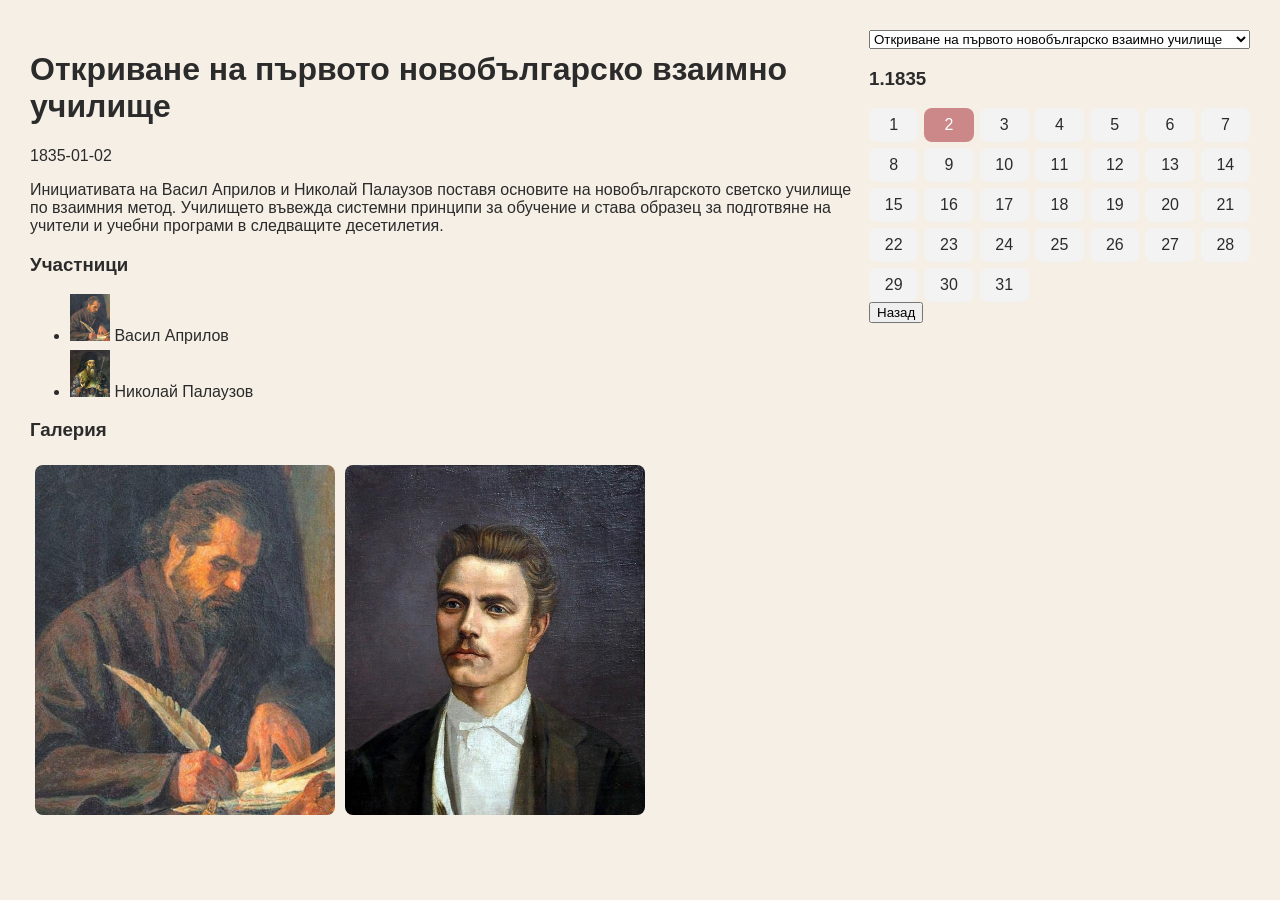
==== source/event.html @ f23158ac "Changed the main layout of the calendar" ====
<!DOCTYPE html>
<html lang="bg">
<head>
  <meta charset="UTF-8">
  <meta name="viewport" content="width=device-width, initial-scale=1.0">
  <title>Събитие</title>
  <link rel="stylesheet" href="style.css">
</head>
<body>

<div class="layout">

  <!-- LEFT: EVENT -->
  <div class="left">
    <h1 id="title"></h1>
    <p id="date"></p>
    <p id="desc"></p>

    <h3>Участници</h3>
    <ul id="people"></ul>

    <h3>Галерия</h3>
    <div id="gallery"></div>
  </div>

  <!-- RIGHT: CALENDAR -->
  <div class="right">

    <select id="eventSelect"></select>

    <h3 id="calTitle"></h3>
    <div id="calendar"></div>

    <button onclick="goBack()">Назад</button>

  </div>

</div>

<script src="event.js"></script>
</body>
</html>
---- source/style.css ----
body {
  margin: 30px;
  font-family: Arial, sans-serif;
  background: #f5efe6;
  color: #2b2b2b;
}

/* HERO / MAIN PAGE */
.hero {
  text-align: center;
  padding: 40px;
}

/* TIMELINE */
.timeline {
  position: relative;
  width: 900px;
  margin: auto;
}

.timeline::before {
  content: "";
  position: absolute;
  left: 50%;
  width: 4px;
  height: 100%;
  background: #c88;
}

.event {
  width: 45%;
  padding: 15px;
  background: white;
  margin: 20px 0;
  cursor: pointer;
  border-radius: 10px;
}

.event.left { margin-right: auto; }
.event.right { margin-left: auto; }

/* EVENT PAGE */
.event-layout {
  display: flex;
  gap: 20px;
  padding: 20px;
}

.event-left,
.event-right {
  background: white;
  padding: 20px;
  border-radius: 10px;
}

.event-left {
  flex: 2;
}

.event-right {
  flex: 1;
  position: sticky;
  top: 20px;
}

/* calendar */
#calendar {
  display: grid;
  grid-template-columns: repeat(7, 1fr);
  gap: 6px;
  margin-top: 10px;
}

.calendar-day {
  padding: 8px;
  text-align: center;
  border-radius: 8px;
  background: #f3f3f3;
}

.calendar-day.active {
  background: #c88;
  color: white;
}

/* gallery */
#gallery img {
  width: 100%;
  max-width: 300px;
  margin: 5px;
  border-radius: 8px;
}

/* participants */
#people li {
  margin: 5px 0;
}

.layout {
  display: flex;
}
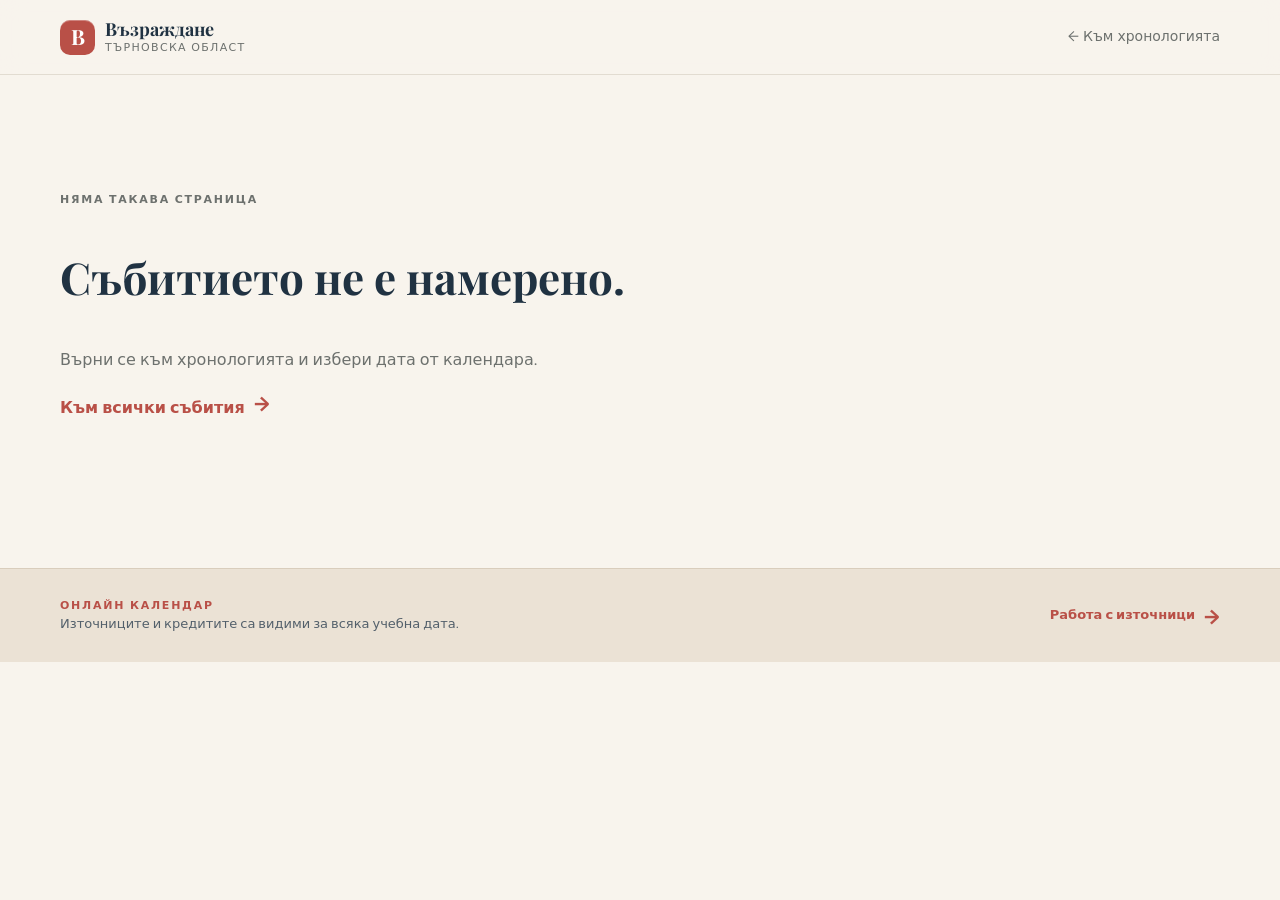
==== commit be79e225: "full site rework" ====
--- a/source/event.html
+++ b/source/event.html
@@ -1,42 +1,17 @@
-<!DOCTYPE html>
+<!doctype html>
 <html lang="bg">
 <head>
-  <meta charset="UTF-8">
-  <meta name="viewport" content="width=device-width, initial-scale=1.0">
-  <title>Събитие</title>
-  <link rel="stylesheet" href="style.css">
+  <meta charset="utf-8"><meta name="viewport" content="width=device-width, initial-scale=1">
+  <meta name="description" content="Детайли за събитие от онлайн календара за Българското възраждане в Търновска област.">
+  <title>Събитие | Календар на Българското възраждане</title><link rel="stylesheet" href="style.css">
 </head>
-<body>
-
-<div class="layout">
-
-  <!-- LEFT: EVENT -->
-  <div class="left">
-    <h1 id="title"></h1>
-    <p id="date"></p>
-    <p id="desc"></p>
-
-    <h3>Участници</h3>
-    <ul id="people"></ul>
-
-    <h3>Галерия</h3>
-    <div id="gallery"></div>
-  </div>
-
-  <!-- RIGHT: CALENDAR -->
-  <div class="right">
-
-    <select id="eventSelect"></select>
-
-    <h3 id="calTitle"></h3>
-    <div id="calendar"></div>
-
-    <button onclick="goBack()">Назад</button>
-
-  </div>
-
-</div>
-
-<script src="event.js"></script>
+<body class="detail-page">
+  <header class="site-header"><div class="header-wrap"><a class="brand" href="index.html"><span class="brand-mark" aria-hidden="true">В</span><span><strong>Възраждане</strong><small>Търновска област</small></span></a><a class="back-top" href="index.html#timeline">← Към хронологията</a></div></header>
+  <main class="shell detail-layout">
+    <section id="detailContent" class="detail-content" aria-live="polite"></section>
+    <aside id="detailSidebar" class="detail-sidebar"></aside>
+  </main>
+  <footer class="site-footer"><div class="shell footer-grid"><div><p class="eyebrow">Онлайн календар</p><p>Източниците и кредитите са видими за всяка учебна дата.</p></div><div><a class="text-link" href="index.html#resources">Работа с източници <span>→</span></a></div></div></footer>
+  <script src="data/content.js"></script><script src="event.js"></script>
 </body>
-</html>+</html>
--- a/source/style.css
+++ b/source/style.css
@@ -1,101 +1,129 @@
-body {
-  margin: 30px;
-  font-family: Arial, sans-serif;
-  background: #f5efe6;
-  color: #2b2b2b;
+@import url('https://fonts.googleapis.com/css2?family=DM+Sans:wght@400;500;600;700&family=Playfair+Display:ital,wght@0,600;0,700;1,600;1,700&display=swap');
+:root{--paper:#f8f4ed;--paper-deep:#eee5d7;--ink:#203242;--muted:#6d716e;--line:#d9cdbc;--coral:#b95047;--coral-dark:#943c36;--blue:#425b79;--green:#39725f;--gold:#ae7e31;--shadow:0 17px 45px rgba(51,43,31,.11);--radius:20px;--shell:min(1160px,calc(100% - 40px))}
+*{box-sizing:border-box}html{scroll-behavior:smooth}body{margin:0;background:var(--paper);color:var(--ink);font-family:"DM Sans",system-ui,sans-serif;line-height:1.52}.shell{width:var(--shell);margin:0 auto}.skip-link{position:absolute;left:12px;top:-44px;padding:10px 14px;background:var(--ink);color:#fff;z-index:99}.skip-link:focus{top:12px}.site-header{border-bottom:1px solid rgba(93,72,47,.14);background:rgba(248,244,237,.92);backdrop-filter:blur(12px);position:sticky;top:0;z-index:20}.header-wrap{width:var(--shell);height:74px;margin:auto;display:flex;align-items:center;justify-content:space-between;gap:24px}.brand{display:flex;align-items:center;gap:10px;color:inherit;text-decoration:none}.brand-mark{display:grid;place-items:center;width:35px;height:35px;border-radius:10px;background:var(--coral);color:#fff;font-family:"Playfair Display",serif;font-weight:700;font-size:21px;box-shadow:inset 0 1px 0 rgba(255,255,255,.3)}.brand strong,.brand small{display:block;line-height:1.05}.brand strong{font-family:"Playfair Display",serif;font-size:18px}.brand small{color:var(--muted);font-size:11px;letter-spacing:.12em;text-transform:uppercase;margin-top:3px}.topnav{display:flex;gap:24px;align-items:center}.topnav a,.back-top{color:var(--muted);font-size:14px;text-decoration:none}.topnav a:hover,.topnav .is-active,.back-top:hover{color:var(--coral)}.hero{display:grid;grid-template-columns:1.35fr .65fr;gap:54px;padding:74px 0 47px;align-items:end}.eyebrow{color:var(--coral);text-transform:uppercase;font-size:11px;letter-spacing:.16em;font-weight:700;margin:0 0 9px}.hero h1,.section-heading h2,.quality-copy h2,.resources h2,.detail-title{font-family:"Playfair Display",Georgia,serif;line-height:1.08;letter-spacing:-.025em;margin:0}.hero h1{font-size:clamp(39px,5.4vw,67px);max-width:720px}.hero h1 em{color:var(--coral);font-weight:600}.lead{max-width:690px;font-size:18px;color:#495561;margin:22px 0}.hero-meta{display:flex;flex-wrap:wrap;gap:8px;align-items:center;color:var(--muted);font-size:13px}.hero-meta i{font-style:normal;color:var(--gold)}.hero-panel{border:1px solid #d8cabb;border-radius:var(--radius);background:linear-gradient(145deg,#fbfaf7,#eee4d7);padding:27px;box-shadow:var(--shadow);min-height:212px;display:grid;grid-template-columns:auto 1fr;gap:10px 16px;align-content:start}.panel-number{font-family:"Playfair Display",serif;color:var(--coral);font-size:56px;line-height:.95}.hero-panel strong{font-size:16px}.hero-panel p{margin:2px 0 0;color:var(--muted);font-size:14px}.legend-row{grid-column:1/-1;display:grid;gap:7px;padding-top:16px;margin-top:10px;border-top:1px solid var(--line);font-size:12px;color:#53606b}.dot{display:inline-block;width:8px;height:8px;border-radius:50%;margin-right:6px}.dot.education{background:var(--green)}.dot.church{background:var(--blue)}.dot.political{background:var(--coral)}
+.toolbar-shell{margin:0 auto 68px;padding:16px;border:1px solid #dfd4c6;background:#fffdf9;border-radius:17px;box-shadow:0 8px 30px rgba(54,39,21,.06);display:grid;grid-template-columns:1fr auto;gap:17px}.search-box{display:flex;align-items:center;gap:10px;border:1px solid #d6c8b7;border-radius:12px;padding:0 13px;background:var(--paper)}.search-box svg{width:19px;color:#77818a;flex:none}.search-box input{width:100%;font:inherit;border:0;background:transparent;color:var(--ink);padding:13px 0;outline:0}.search-box button{border:0;background:transparent;color:var(--muted);font-size:24px;line-height:1;cursor:pointer;opacity:.35}.search-box button:hover{opacity:1}.filters{display:flex;gap:10px}.filters label{display:grid;gap:3px;font-size:11px;color:var(--muted);font-weight:700;text-transform:uppercase;letter-spacing:.07em}.filters select{font:600 13px "DM Sans",sans-serif;color:var(--ink);border:1px solid #d6c8b7;background:#fff;border-radius:10px;padding:9px 27px 9px 10px;outline-color:var(--coral);max-width:190px}.section-heading{display:flex;align-items:end;justify-content:space-between;gap:24px;margin-bottom:25px}.section-heading h2,.quality-copy h2,.resources h2{font-size:clamp(28px,3.5vw,42px)}.section-heading>p{max-width:340px;color:var(--muted);font-size:14px;margin:0;text-align:right}.modules{margin-bottom:75px}.stage-grid{display:grid;grid-template-columns:repeat(4,1fr);gap:13px}.stage-card{border:1px solid #dfd2c3;background:#fffdf8;border-radius:15px;padding:20px;min-height:206px;display:flex;flex-direction:column;transition:transform .2s,box-shadow .2s,border-color .2s}.stage-card:hover{transform:translateY(-3px);box-shadow:var(--shadow);border-color:#cbb6a0}.stage-card .stage-top{display:flex;justify-content:space-between;color:var(--coral);font-size:12px;font-weight:700;text-transform:uppercase;letter-spacing:.08em}.stage-card .period{color:var(--muted);font-size:11px}.stage-card h3{font-family:"Playfair Display",serif;font-size:21px;line-height:1.15;margin:17px 0 8px}.stage-card p{color:var(--muted);font-size:13px;margin:0}.stage-card a{color:var(--coral);margin-top:auto;padding-top:16px;font-weight:700;font-size:13px;text-decoration:none}.stage-card a:hover{text-decoration:underline}.timeline-section{padding-bottom:82px}.timeline-heading{border-bottom:1px solid var(--line);padding-bottom:17px;margin-bottom:4px}.result-summary{font-size:13px!important}.events-stack{position:relative}.events-stack:before{content:"";position:absolute;top:20px;bottom:20px;left:132px;width:1px;background:linear-gradient(var(--line),transparent)}.event-row{position:relative;display:grid;grid-template-columns:112px 1fr;gap:20px;padding:20px 0;border-bottom:1px solid #e1d7ca}.event-date{display:flex;flex-direction:column;align-items:flex-end;padding-top:11px}.event-date b{font-family:"Playfair Display",serif;font-size:22px;line-height:1;color:var(--coral)}.event-date span{font-size:11px;color:var(--muted);margin-top:6px;text-align:right}.event-dot{position:absolute;left:127px;top:36px;width:11px;height:11px;border:3px solid var(--paper);border-radius:50%;background:var(--coral);z-index:1}.event-row[data-type="education"] .event-dot,.tag.education{background:var(--green)}.event-row[data-type="culture"] .event-dot,.tag.culture{background:var(--green)}.event-row[data-type="church"] .event-dot,.tag.church{background:var(--blue)}.event-card{display:grid;grid-template-columns:1fr auto;gap:12px;padding:17px 18px;border-radius:14px;border:1px solid transparent;text-decoration:none;color:inherit;transition:.2s}.event-card:hover{background:#fffdf8;border-color:#ddc9b2;box-shadow:0 9px 25px rgba(52,39,25,.08);transform:translateX(3px)}.event-card h3{font-family:"Playfair Display",serif;font-size:23px;line-height:1.16;margin:7px 0}.event-card p{margin:0;color:#59646b;font-size:14px;max-width:760px}.event-meta{display:flex;flex-wrap:wrap;gap:7px;align-items:center;font-size:12px;color:var(--muted)}.tag{font-size:10px;color:white;padding:3px 7px;border-radius:99px;font-weight:700;letter-spacing:.05em;text-transform:uppercase}.event-arrow{align-self:center;font-size:24px;color:var(--coral)}.empty-state{padding:40px;background:#fffdf8;text-align:center;border-radius:17px;border:1px dashed #cbbba9;display:grid;gap:7px}.empty-state span{color:var(--muted);font-size:14px}.quality-section{border-radius:24px;background:var(--ink);color:#fbf8f1;padding:50px;display:grid;grid-template-columns:1.25fr .75fr;gap:45px;margin-bottom:78px}.quality-section .eyebrow{color:#ed9b83}.quality-copy h2{max-width:600px}.quality-copy p:not(.eyebrow){color:#dae0df;max-width:650px}.check-grid{display:grid;grid-template-columns:repeat(2,1fr);gap:12px}.check-grid div{border:1px solid rgba(255,255,255,.16);border-radius:14px;padding:18px;background:rgba(255,255,255,.04)}.check-grid b{display:block;font-family:"Playfair Display",serif;color:#f2b692;font-size:36px;line-height:1}.check-grid span{display:block;font-size:12px;margin-top:8px;color:#d8e1df}.resources{border-top:1px solid var(--line);padding:50px 0 68px}.resources p:not(.eyebrow){max-width:660px;color:var(--muted);font-size:15px}.text-link{display:inline-flex;gap:9px;color:var(--coral);font-weight:700;text-decoration:none;margin-top:8px}.text-link:hover{text-decoration:underline}.text-link span{font-size:20px;line-height:.8}.site-footer{background:#ebe2d5;border-top:1px solid #d9cdbc}.footer-grid{display:grid;grid-template-columns:1fr auto;gap:30px;padding:32px 0;color:#53606b;font-size:13px}.footer-grid p{max-width:780px;margin:0}.footer-grid strong{display:block;color:var(--ink);font-size:12px}.footer-grid span{display:block;margin-top:4px}
+/* Event page */.detail-layout{display:grid;grid-template-columns:minmax(0,1fr) 330px;gap:42px;padding:44px 0 76px}.detail-content{min-width:0}.crumb{display:flex;gap:8px;font-size:13px;color:var(--muted);margin-bottom:21px}.crumb a{color:var(--coral);text-decoration:none}.detail-kicker{display:flex;flex-wrap:wrap;gap:8px;align-items:center;color:var(--muted);font-size:13px;margin-bottom:12px}.detail-title{font-size:clamp(37px,5vw,58px);max-width:800px}.detail-intro{font-size:18px;line-height:1.64;color:#4b5964;max-width:780px;margin:23px 0 29px}.detail-hero-image{width:100%;height:265px;object-fit:cover;object-position:center 27%;border-radius:20px;border:1px solid #dccdbc;background:#e8ddcf;margin:6px 0 30px}.detail-info-grid{display:grid;grid-template-columns:repeat(2,1fr);gap:13px;margin:0 0 31px}.info-card{border:1px solid #dfd3c6;background:#fffdf9;border-radius:15px;padding:19px}.info-card h3{font-family:"Playfair Display",serif;margin:0 0 7px;font-size:19px}.info-card p{margin:0;color:#55626b;font-size:14px}.detail-section{border-top:1px solid var(--line);padding:29px 0}.detail-section h2{font-family:"Playfair Display",serif;font-size:28px;margin:0 0 11px}.detail-section p{color:#4f5c64;max-width:800px}.person-list{display:flex;flex-wrap:wrap;gap:12px;margin-top:16px}.person-chip{display:flex;gap:10px;align-items:center;background:#fffdf9;border:1px solid #dfd3c6;border-radius:14px;padding:9px 12px;min-width:210px;flex:1}.person-chip img,.portrait-placeholder{width:43px;height:43px;flex:none;object-fit:cover;border-radius:50%;background:#d9c6ac;color:#80564a;display:grid;place-items:center;font-family:"Playfair Display",serif;font-size:18px}.person-chip b{display:block;font-size:13px}.person-chip span{font-size:11px;color:var(--muted);display:block;line-height:1.28;margin-top:2px}.source-box{border:1px solid #d7c6af;background:#f1e7d9;padding:19px 20px;border-radius:14px}.source-box h3{font-family:"Playfair Display",serif;margin:0 0 8px;font-size:20px}.source-box p{font-size:13px;margin:0 0 12px}.source-box a{color:var(--coral);font-weight:700;word-break:break-word}.detail-sidebar{align-self:start;position:sticky;top:95px;display:grid;gap:18px}.sidebar-card{border:1px solid #ddcdbd;background:#fffdf9;border-radius:18px;padding:22px;box-shadow:0 8px 28px rgba(42,31,19,.07)}.sidebar-card h2{font-family:"Playfair Display",serif;margin:0 0 5px;font-size:25px}.sidebar-card>p{color:var(--muted);font-size:13px;margin:0 0 17px}.calendar-head{display:flex;align-items:center;justify-content:space-between;margin-bottom:12px}.calendar-head strong{font-size:13px}.calendar-head span{color:var(--coral);font-weight:700;font-size:12px}.weekdays,.days-grid{display:grid;grid-template-columns:repeat(7,1fr);gap:3px;text-align:center}.weekdays{font-size:9px;color:var(--muted);margin-bottom:5px}.calendar-day{height:29px;display:grid;place-items:center;border-radius:8px;font-size:11px;color:#65706f}.calendar-day.empty{visibility:hidden}.calendar-day.active{background:var(--coral);color:#fff;font-weight:700;box-shadow:0 5px 10px rgba(185,80,71,.25)}.calendar-note{font-size:11px;color:var(--muted);margin:14px 0 0}.related-list{display:grid;gap:9px}.related-link{display:block;border-top:1px solid #e5dbcf;padding-top:9px;text-decoration:none;color:inherit}.related-link span{font-size:11px;color:var(--coral);font-weight:700}.related-link b{font-family:"Playfair Display",serif;display:block;font-size:15px;line-height:1.2;margin-top:3px}.quote-box{border-left:3px solid var(--coral);padding:4px 0 4px 17px;margin-top:13px}.quote-box blockquote{font-family:"Playfair Display",serif;font-style:italic;font-size:23px;line-height:1.3;margin:0;color:#2a3b46}.quote-box p{font-size:13px!important;margin:9px 0 0!important}.not-found{padding:72px 0}.not-found h1{font-family:"Playfair Display",serif;font-size:44px}.not-found p{color:var(--muted)}
+@media (max-width:880px){.hero{grid-template-columns:1fr;gap:26px;padding-top:52px}.hero-panel{max-width:540px}.toolbar-shell{grid-template-columns:1fr}.filters{justify-content:stretch}.filters label{flex:1}.filters select{width:100%;max-width:none}.stage-grid{grid-template-columns:repeat(2,1fr)}.quality-section{grid-template-columns:1fr}.detail-layout{grid-template-columns:1fr}.detail-sidebar{position:static;display:grid;grid-template-columns:1fr 1fr}.detail-sidebar .sidebar-card:last-child{grid-column:1/-1}}
+@media (max-width:600px){:root{--shell:min(100% - 28px,1160px)}.header-wrap{height:65px}.topnav{gap:13px}.topnav a:not(.is-active){display:none}.hero{padding:38px 0}.hero h1{font-size:38px}.lead{font-size:16px}.toolbar-shell{margin-bottom:48px;padding:11px}.filters{display:grid;grid-template-columns:1fr 1fr}.stage-grid{grid-template-columns:1fr}.stage-card{min-height:178px}.section-heading{display:block}.section-heading>p{text-align:left;margin-top:10px}.events-stack:before{left:68px}.event-row{grid-template-columns:52px 1fr;gap:15px}.event-date b{font-size:18px}.event-date span{font-size:9px}.event-dot{left:63px;top:34px}.event-card{padding:13px 4px 13px 9px}.event-card h3{font-size:20px}.event-card p{font-size:13px}.event-arrow{display:none}.quality-section{padding:33px 25px;margin-bottom:50px}.footer-grid{grid-template-columns:1fr}.detail-layout{padding-top:28px}.detail-info-grid{grid-template-columns:1fr}.detail-sidebar{grid-template-columns:1fr}.detail-sidebar .sidebar-card:last-child{grid-column:auto}.detail-hero-image{height:210px}.detail-title{font-size:38px}.hero-meta{font-size:11px}}
+
+
+/* Филтри по направление: четири ясни бутона под търсачката. */
+.toolbar-shell{grid-template-columns:minmax(0,1fr) auto;grid-template-areas:"search stage" "categories categories";gap:14px 17px}
+.search-box{grid-area:search}
+.category-buttons{grid-area:categories;display:flex;flex-wrap:wrap;gap:9px;padding-top:2px}
+.category-button{appearance:none;border:1px solid #d6c8b7;background:#fffdf9;color:var(--ink);border-radius:999px;padding:10px 15px;font:700 13px "DM Sans",sans-serif;line-height:1;cursor:pointer;transition:transform .18s,background .18s,border-color .18s,color .18s,box-shadow .18s}
+.category-button:hover{border-color:#bd9f83;transform:translateY(-1px)}
+.category-button:focus-visible{outline:3px solid rgba(200,103,75,.34);outline-offset:2px}
+.category-button.is-active{color:#fff;border-color:transparent;box-shadow:0 5px 13px rgba(43,54,62,.15)}
+.category-button.is-active[data-category="all"]{background:var(--ink)}
+.category-button.is-active[data-category="political"]{background:var(--coral)}
+.category-button.is-active[data-category="church"]{background:var(--blue)}
+.category-button.is-active[data-category="education-culture"]{background:var(--green)}
+.stage-control{grid-area:stage;display:grid;align-content:start;gap:3px;font-size:11px;color:var(--muted);font-weight:700;text-transform:uppercase;letter-spacing:.07em}
+.stage-control select{font:600 13px "DM Sans",sans-serif;color:var(--ink);border:1px solid #d6c8b7;background:#fff;border-radius:10px;padding:9px 27px 9px 10px;outline-color:var(--coral);max-width:190px}
+.quote-source{font-size:12px!important;margin-top:12px!important}.quote-source a{color:var(--coral);font-weight:700}
+@media (max-width:880px){.toolbar-shell{grid-template-columns:1fr;grid-template-areas:"search" "categories" "stage"}.stage-control{justify-self:stretch}.stage-control select{width:100%;max-width:none}}
+@media (max-width:600px){.toolbar-shell{grid-template-areas:"search" "categories" "stage"}.category-buttons{display:grid;grid-template-columns:repeat(2,minmax(0,1fr));gap:8px}.category-button{width:100%;padding:11px 9px;font-size:12px}.stage-control{width:100%}}
+
+
+/* Updated layout for Tărnovska oblast revision */
+.footer-grid-single{grid-template-columns:1fr}.footer-grid-single p{max-width:980px}.quality-section{display:none!important}.empty-state{display:none!important}
+.event-card.with-image{grid-template-columns:120px minmax(0,1fr) auto;align-items:center}.event-thumb-wrap{width:120px;height:92px;overflow:hidden;border-radius:14px;border:1px solid #ddcdbd;background:#efe4d6;box-shadow:inset 0 0 0 1px rgba(255,255,255,.4)}
+.event-thumb{width:100%;height:100%;object-fit:cover;display:block}.event-card.with-image h3{margin-top:8px}.tag{font-size:11px;padding:4px 9px;font-weight:800;letter-spacing:.06em}.tag.political{background:#a33526;color:#fff;box-shadow:0 2px 8px rgba(115,30,20,.22)}.event-row[data-type="political"] .event-dot{background:#a33526}.event-row[data-type="political"] .event-date b{color:#a33526}
+.site-footer{background:#ebe2d5;border-top:1px solid #d9cdbc}.footer-grid{padding:28px 0}.person-chip img,.portrait-placeholder{background:#e0d2bb}.hero-panel .legend-row span{font-size:12px}.result-summary{font-size:14px;color:var(--muted)}
+@media (max-width:700px){.event-card.with-image{grid-template-columns:1fr}.event-thumb-wrap{width:100%;height:170px;margin-bottom:10px}.event-card.with-image .event-arrow{display:none}}
+
+
+/* Event galleries: the event visual is now independent from portraits in the people section. */
+.event-visuals{margin:8px 0 30px}.event-visuals-heading{display:flex;align-items:baseline;justify-content:space-between;gap:16px;margin:0 0 9px}.event-visuals-heading .eyebrow{margin:0}.event-visuals-heading span{font-size:12px;color:var(--muted)}
+.event-gallery{display:grid;grid-template-columns:minmax(0,1.55fr) minmax(180px,.85fr);grid-template-rows:repeat(2,minmax(128px,160px));gap:10px;min-height:300px}.event-gallery--1{grid-template-columns:1fr;grid-template-rows:minmax(280px,345px);min-height:280px}.event-gallery--2{grid-template-columns:minmax(0,1.1fr) minmax(0,.9fr);grid-template-rows:minmax(280px,345px);min-height:280px}.event-gallery--2 .gallery-item--1,.event-gallery--2 .gallery-item--2{grid-row:1}.event-gallery--3 .gallery-item--1{grid-row:1 / span 2}.gallery-item{position:relative;overflow:hidden;border-radius:18px;border:1px solid #ddcdbc;background:#ece1d1;margin:0;min-height:0}.gallery-item img{width:100%;height:100%;display:block;object-fit:cover;object-position:var(--object-position);transition:transform .35s ease}.gallery-item:hover img{transform:scale(1.025)}.gallery-item.is-contain img{object-fit:contain;background:linear-gradient(135deg,#efe4d6,#e1d2bd)}.gallery-item figcaption{position:absolute;left:9px;right:9px;bottom:8px;margin:0;padding:5px 8px;color:#fff;background:rgba(28,42,53,.76);border-radius:8px;font-size:11px;line-height:1.25;backdrop-filter:blur(3px)}.gallery-note{margin:8px 0 0!important;color:var(--muted)!important;font-size:12px!important}.detail-hero-image{display:none!important}
+@media (max-width:700px){.event-gallery,.event-gallery--2{grid-template-columns:1fr;grid-template-rows:repeat(2,190px);min-height:0}.event-gallery--3{grid-template-columns:1fr;grid-template-rows:repeat(3,190px);min-height:0}.event-gallery--3 .gallery-item--1{grid-row:auto}.event-gallery--1{grid-template-columns:1fr;grid-template-rows:250px}.event-visuals-heading{display:block}.event-visuals-heading span{display:block;margin-top:3px}}
+
+/* Показване на цялата снимка на страницата на събитието, без изрязване. */
+.event-gallery--1{
+  display:block;
+  min-height:0;
+}
+.event-gallery--1 .gallery-item{
+  display:flex;
+  flex-direction:column;
+  align-items:center;
+  justify-content:center;
+  min-height:0;
+  max-height:none;
+  padding:12px 12px 9px;
+  background:linear-gradient(135deg,#f0e8dc,#e6dac9);
+}
+.event-gallery--1 .gallery-item img{
+  width:auto;
+  height:auto;
+  max-width:100%;
+  max-height:540px;
+  object-fit:contain;
+  object-position:center;
+  image-rendering:auto;
+  transition:none;
+}
+.event-gallery--1 .gallery-item:hover img{transform:none;}
+.event-gallery--1 .gallery-item figcaption{
+  position:static;
+  left:auto;
+  right:auto;
+  bottom:auto;
+  width:100%;
+  margin:8px 0 0;
+  padding:0 3px;
+  background:none;
+  color:#4d5a63;
+  border-radius:0;
+  font-size:12px;
+  line-height:1.35;
+  text-align:left;
+  backdrop-filter:none;
+}
+@media (max-width:700px){
+  .event-gallery--1 .gallery-item{padding:9px 9px 8px;}
+  .event-gallery--1 .gallery-item img{max-height:420px;}
 }
 
-/* HERO / MAIN PAGE */
-.hero {
-  text-align: center;
-  padding: 40px;
+
+/* Музейна рамка за единичната снимка на събитието. */
+.event-gallery--1{
+  padding:14px;
+  border-radius:24px;
+  background:linear-gradient(145deg,#d8c29a 0%,#b38a4b 14%,#efd7ac 32%,#8f6934 52%,#d9bd84 72%,#6f4f24 100%);
+  border:1px solid rgba(110,78,31,.45);
+  box-shadow:
+    0 20px 36px rgba(70,48,24,.12),
+    inset 0 1px 0 rgba(255,248,232,.72),
+    inset 0 -2px 0 rgba(87,60,27,.26);
 }
-
-/* TIMELINE */
-.timeline {
-  position: relative;
-  width: 900px;
-  margin: auto;
+.event-gallery--1 .gallery-item{
+  border-radius:14px;
+  border:0;
+  background:
+    linear-gradient(180deg,#f7f1e6 0%,#eee2cf 100%);
+  padding:16px;
+  box-shadow:
+    inset 0 0 0 1px rgba(255,255,255,.75),
+    inset 0 0 0 8px #f4ead7,
+    inset 0 0 0 9px #cab089,
+    inset 0 0 0 13px #f7efdf,
+    0 8px 18px rgba(69,49,25,.08);
 }
-
-.timeline::before {
-  content: "";
-  position: absolute;
-  left: 50%;
-  width: 4px;
-  height: 100%;
-  background: #c88;
+.event-gallery--1 .gallery-item img{
+  border-radius:2px;
+  box-shadow:0 0 0 1px rgba(74,58,37,.16);
+  background:#fff;
 }
-
-.event {
-  width: 45%;
-  padding: 15px;
-  background: white;
-  margin: 20px 0;
-  cursor: pointer;
-  border-radius: 10px;
+.event-gallery--1 .gallery-item figcaption{
+  margin-top:12px;
+  padding-top:10px;
+  border-top:1px solid rgba(150,121,70,.28);
+  color:#5a5143;
+  font-size:12px;
 }
-
-.event.left { margin-right: auto; }
-.event.right { margin-left: auto; }
-
-/* EVENT PAGE */
-.event-layout {
-  display: flex;
-  gap: 20px;
-  padding: 20px;
+@media (max-width:700px){
+  .event-gallery--1{padding:10px;border-radius:18px;}
+  .event-gallery--1 .gallery-item{padding:12px;}
 }
-
-.event-left,
-.event-right {
-  background: white;
-  padding: 20px;
-  border-radius: 10px;
-}
-
-.event-left {
-  flex: 2;
-}
-
-.event-right {
-  flex: 1;
-  position: sticky;
-  top: 20px;
-}
-
-/* calendar */
-#calendar {
-  display: grid;
-  grid-template-columns: repeat(7, 1fr);
-  gap: 6px;
-  margin-top: 10px;
-}
-
-.calendar-day {
-  padding: 8px;
-  text-align: center;
-  border-radius: 8px;
-  background: #f3f3f3;
-}
-
-.calendar-day.active {
-  background: #c88;
-  color: white;
-}
-
-/* gallery */
-#gallery img {
-  width: 100%;
-  max-width: 300px;
-  margin: 5px;
-  border-radius: 8px;
-}
-
-/* participants */
-#people li {
-  margin: 5px 0;
-}
-
-.layout {
-  display: flex;
-}
